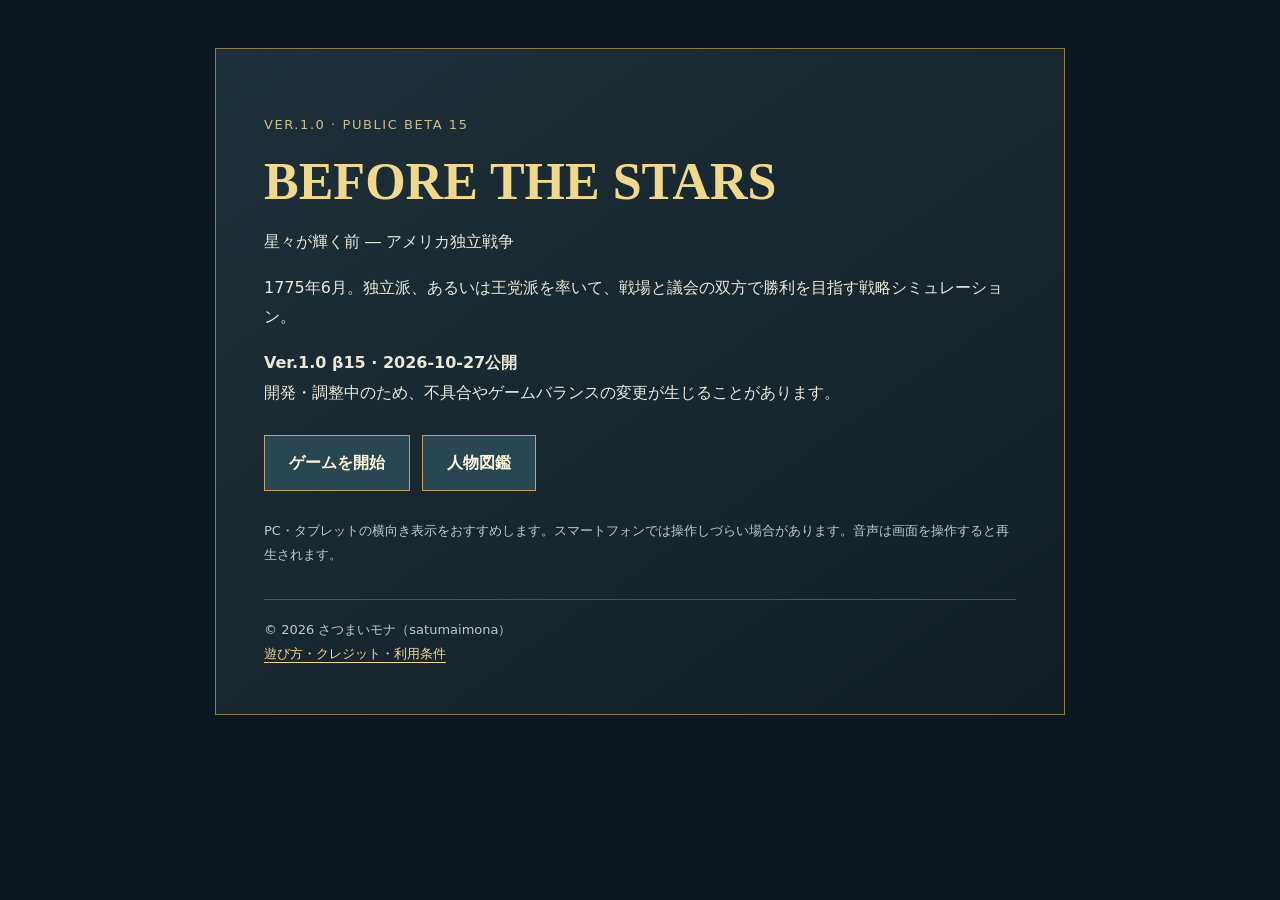
==== index.html @ d1712472 "Align beta15 entrance release date" ====
<!doctype html>
<html lang="ja"><head><meta charset="utf-8"><meta name="viewport" content="width=device-width,initial-scale=1"><meta name="theme-color" content="#0d171f"><title>BEFORE THE STARS — Ver.1.0 β15</title><style>:root{color-scheme:dark;font-family:"Yu Gothic",Meiryo,system-ui,sans-serif}*{box-sizing:border-box}body{margin:0;background:#0d171f;color:#ebe8da;line-height:1.85}main{width:min(850px,calc(100% - 32px));margin:48px auto;padding:clamp(22px,5vw,48px);border:1px solid #8d784a;background:linear-gradient(145deg,#1e3039,#111e27)}h1{font-family:Georgia,serif;line-height:1.12;font-size:clamp(30px,7vw,52px);color:#f0d88e;margin:0 0 16px}h2{font-size:21px;color:#f0d88e;border-bottom:1px solid #5f654f;padding-bottom:8px;margin-top:32px}.eyebrow{letter-spacing:.12em;font-size:13px;color:#cebd8c}p{margin:16px 0}a{color:#f0d88e;text-underline-offset:4px}a:focus-visible{outline:3px solid #a9d7ef;outline-offset:4px}.actions{display:flex;flex-wrap:wrap;gap:12px;margin:28px 0}.button{display:inline-block;padding:12px 24px;border:1px solid #bfa269;text-decoration:none;background:#294653;color:#fff8dd;font-weight:700}.button:hover{background:#365a68}.muted,footer{color:#bdc9c9;font-size:13px}footer{border-top:1px solid #46534f;padding-top:18px;margin-top:32px}li{margin:8px 0}@media(max-width:600px){main{margin:16px auto}.actions a{width:100%;text-align:center}}</style></head><body><main><p class="eyebrow">VER.1.0 · PUBLIC BETA 15</p><h1>BEFORE THE STARS</h1><p>星々が輝く前 ― アメリカ独立戦争</p><p>1775年6月。独立派、あるいは王党派を率いて、戦場と議会の双方で勝利を目指す戦略シミュレーション。</p><p><strong>Ver.1.0 β15 · 2026-10-27公開</strong><br>開発・調整中のため、不具合やゲームバランスの変更が生じることがあります。</p><nav class="actions" aria-label="ゲームメニュー"><a class="button" href="runtime/game.html">ゲームを開始</a><a class="button" href="runtime/game.html?almanac=1">人物図鑑</a></nav><p class="muted">PC・タブレットの横向き表示をおすすめします。スマートフォンでは操作しづらい場合があります。音声は画面を操作すると再生されます。</p><footer>© 2026 さつまいモナ（satumaimona）<br><a href="about.html">遊び方・クレジット・利用条件</a></footer></main></body></html>
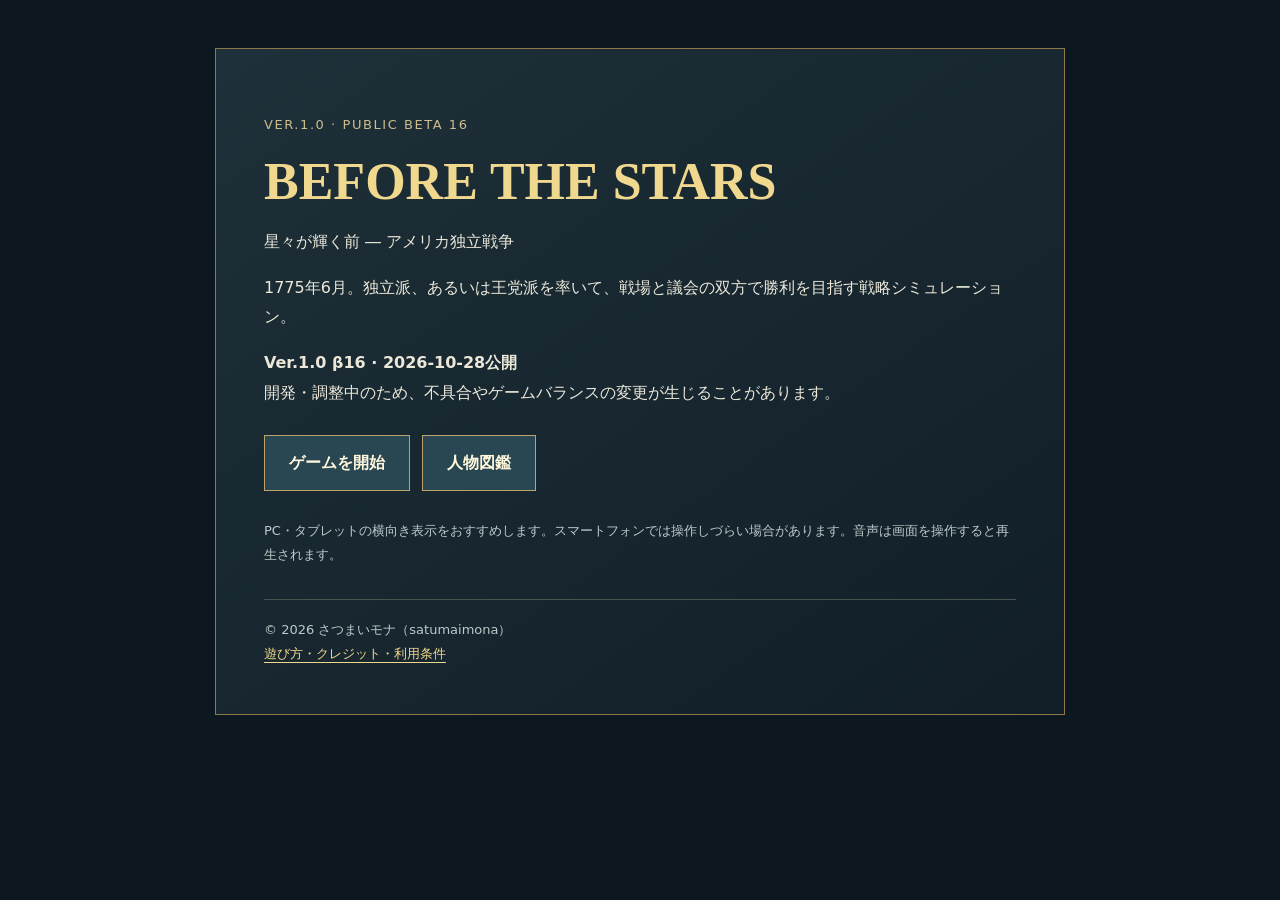
==== commit 5443696c: "Prepare beta16 release history and entry pages" ====
--- a/index.html
+++ b/index.html
@@ -1,2 +1,2 @@
 <!doctype html>
-<html lang="ja"><head><meta charset="utf-8"><meta name="viewport" content="width=device-width,initial-scale=1"><meta name="theme-color" content="#0d171f"><title>BEFORE THE STARS — Ver.1.0 β15</title><style>:root{color-scheme:dark;font-family:"Yu Gothic",Meiryo,system-ui,sans-serif}*{box-sizing:border-box}body{margin:0;background:#0d171f;color:#ebe8da;line-height:1.85}main{width:min(850px,calc(100% - 32px));margin:48px auto;padding:clamp(22px,5vw,48px);border:1px solid #8d784a;background:linear-gradient(145deg,#1e3039,#111e27)}h1{font-family:Georgia,serif;line-height:1.12;font-size:clamp(30px,7vw,52px);color:#f0d88e;margin:0 0 16px}h2{font-size:21px;color:#f0d88e;border-bottom:1px solid #5f654f;padding-bottom:8px;margin-top:32px}.eyebrow{letter-spacing:.12em;font-size:13px;color:#cebd8c}p{margin:16px 0}a{color:#f0d88e;text-underline-offset:4px}a:focus-visible{outline:3px solid #a9d7ef;outline-offset:4px}.actions{display:flex;flex-wrap:wrap;gap:12px;margin:28px 0}.button{display:inline-block;padding:12px 24px;border:1px solid #bfa269;text-decoration:none;background:#294653;color:#fff8dd;font-weight:700}.button:hover{background:#365a68}.muted,footer{color:#bdc9c9;font-size:13px}footer{border-top:1px solid #46534f;padding-top:18px;margin-top:32px}li{margin:8px 0}@media(max-width:600px){main{margin:16px auto}.actions a{width:100%;text-align:center}}</style></head><body><main><p class="eyebrow">VER.1.0 · PUBLIC BETA 15</p><h1>BEFORE THE STARS</h1><p>星々が輝く前 ― アメリカ独立戦争</p><p>1775年6月。独立派、あるいは王党派を率いて、戦場と議会の双方で勝利を目指す戦略シミュレーション。</p><p><strong>Ver.1.0 β15 · 2026-10-27公開</strong><br>開発・調整中のため、不具合やゲームバランスの変更が生じることがあります。</p><nav class="actions" aria-label="ゲームメニュー"><a class="button" href="runtime/game.html">ゲームを開始</a><a class="button" href="runtime/game.html?almanac=1">人物図鑑</a></nav><p class="muted">PC・タブレットの横向き表示をおすすめします。スマートフォンでは操作しづらい場合があります。音声は画面を操作すると再生されます。</p><footer>© 2026 さつまいモナ（satumaimona）<br><a href="about.html">遊び方・クレジット・利用条件</a></footer></main></body></html>
+<html lang="ja"><head><meta charset="utf-8"><meta name="viewport" content="width=device-width,initial-scale=1"><meta name="theme-color" content="#0d171f"><title>BEFORE THE STARS — Ver.1.0 β16</title><style>:root{color-scheme:dark;font-family:"Yu Gothic",Meiryo,system-ui,sans-serif}*{box-sizing:border-box}body{margin:0;background:#0d171f;color:#ebe8da;line-height:1.85}main{width:min(850px,calc(100% - 32px));margin:48px auto;padding:clamp(22px,5vw,48px);border:1px solid #8d784a;background:linear-gradient(145deg,#1e3039,#111e27)}h1{font-family:Georgia,serif;line-height:1.12;font-size:clamp(30px,7vw,52px);color:#f0d88e;margin:0 0 16px}h2{font-size:21px;color:#f0d88e;border-bottom:1px solid #5f654f;padding-bottom:8px;margin-top:32px}.eyebrow{letter-spacing:.12em;font-size:13px;color:#cebd8c}p{margin:16px 0}a{color:#f0d88e;text-underline-offset:4px}a:focus-visible{outline:3px solid #a9d7ef;outline-offset:4px}.actions{display:flex;flex-wrap:wrap;gap:12px;margin:28px 0}.button{display:inline-block;padding:12px 24px;border:1px solid #bfa269;text-decoration:none;background:#294653;color:#fff8dd;font-weight:700}.button:hover{background:#365a68}.muted,footer{color:#bdc9c9;font-size:13px}footer{border-top:1px solid #46534f;padding-top:18px;margin-top:32px}li{margin:8px 0}@media(max-width:600px){main{margin:16px auto}.actions a{width:100%;text-align:center}}</style></head><body><main><p class="eyebrow">VER.1.0 · PUBLIC BETA 16</p><h1>BEFORE THE STARS</h1><p>星々が輝く前 ― アメリカ独立戦争</p><p>1775年6月。独立派、あるいは王党派を率いて、戦場と議会の双方で勝利を目指す戦略シミュレーション。</p><p><strong>Ver.1.0 β16 · 2026-10-28公開</strong><br>開発・調整中のため、不具合やゲームバランスの変更が生じることがあります。</p><nav class="actions" aria-label="ゲームメニュー"><a class="button" href="runtime/game.html">ゲームを開始</a><a class="button" href="runtime/game.html?almanac=1">人物図鑑</a></nav><p class="muted">PC・タブレットの横向き表示をおすすめします。スマートフォンでは操作しづらい場合があります。音声は画面を操作すると再生されます。</p><footer>© 2026 さつまいモナ（satumaimona）<br><a href="about.html">遊び方・クレジット・利用条件</a></footer></main></body></html>
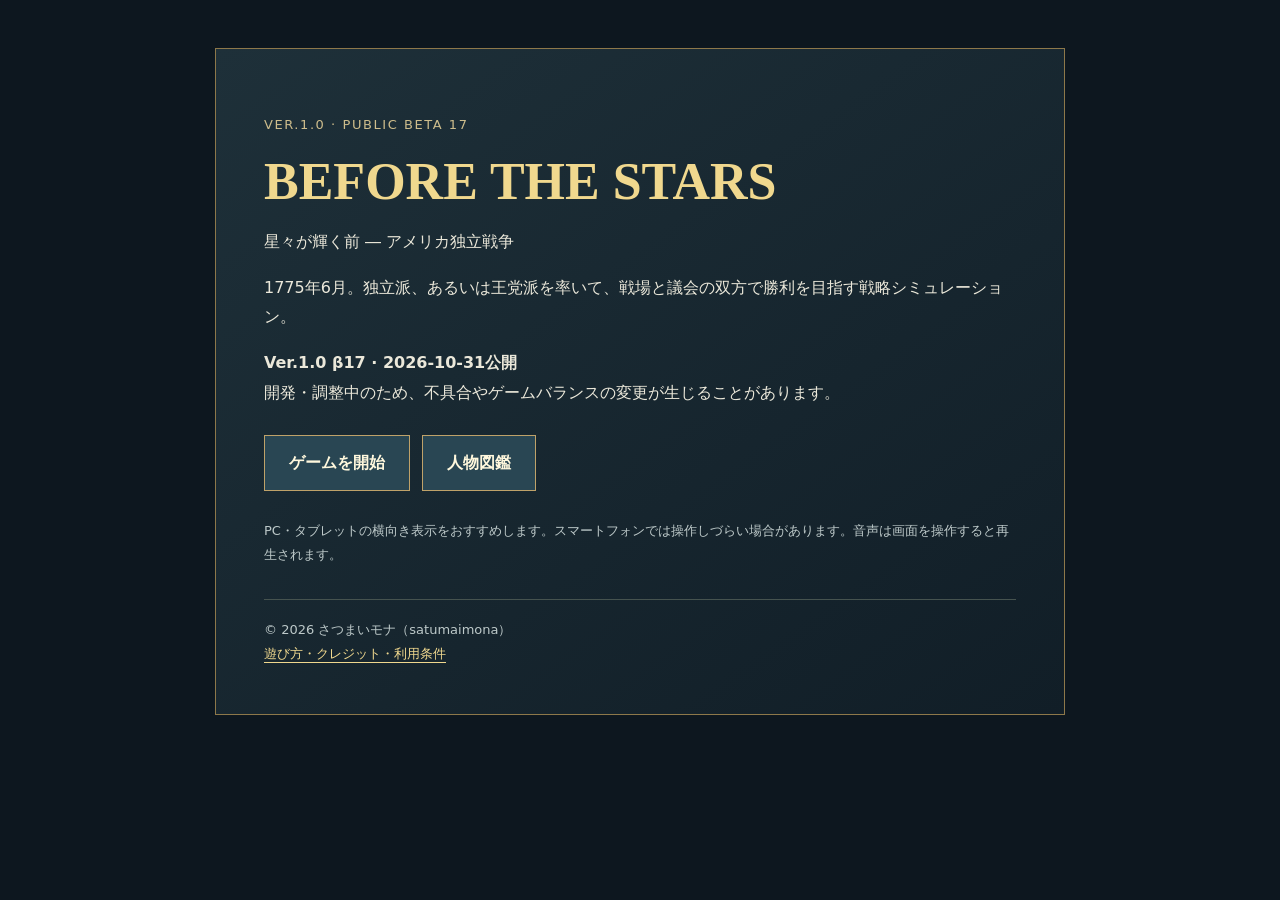
==== commit ab4f4665: "Prepare beta17 public version and release notes" ====
--- a/index.html
+++ b/index.html
@@ -1,2 +1,2 @@
 <!doctype html>
-<html lang="ja"><head><meta charset="utf-8"><meta name="viewport" content="width=device-width,initial-scale=1"><meta name="theme-color" content="#0d171f"><title>BEFORE THE STARS — Ver.1.0 β16</title><style>:root{color-scheme:dark;font-family:"Yu Gothic",Meiryo,system-ui,sans-serif}*{box-sizing:border-box}body{margin:0;background:#0d171f;color:#ebe8da;line-height:1.85}main{width:min(850px,calc(100% - 32px));margin:48px auto;padding:clamp(22px,5vw,48px);border:1px solid #8d784a;background:linear-gradient(145deg,#1e3039,#111e27)}h1{font-family:Georgia,serif;line-height:1.12;font-size:clamp(30px,7vw,52px);color:#f0d88e;margin:0 0 16px}h2{font-size:21px;color:#f0d88e;border-bottom:1px solid #5f654f;padding-bottom:8px;margin-top:32px}.eyebrow{letter-spacing:.12em;font-size:13px;color:#cebd8c}p{margin:16px 0}a{color:#f0d88e;text-underline-offset:4px}a:focus-visible{outline:3px solid #a9d7ef;outline-offset:4px}.actions{display:flex;flex-wrap:wrap;gap:12px;margin:28px 0}.button{display:inline-block;padding:12px 24px;border:1px solid #bfa269;text-decoration:none;background:#294653;color:#fff8dd;font-weight:700}.button:hover{background:#365a68}.muted,footer{color:#bdc9c9;font-size:13px}footer{border-top:1px solid #46534f;padding-top:18px;margin-top:32px}li{margin:8px 0}@media(max-width:600px){main{margin:16px auto}.actions a{width:100%;text-align:center}}</style></head><body><main><p class="eyebrow">VER.1.0 · PUBLIC BETA 16</p><h1>BEFORE THE STARS</h1><p>星々が輝く前 ― アメリカ独立戦争</p><p>1775年6月。独立派、あるいは王党派を率いて、戦場と議会の双方で勝利を目指す戦略シミュレーション。</p><p><strong>Ver.1.0 β16 · 2026-10-28公開</strong><br>開発・調整中のため、不具合やゲームバランスの変更が生じることがあります。</p><nav class="actions" aria-label="ゲームメニュー"><a class="button" href="runtime/game.html">ゲームを開始</a><a class="button" href="runtime/game.html?almanac=1">人物図鑑</a></nav><p class="muted">PC・タブレットの横向き表示をおすすめします。スマートフォンでは操作しづらい場合があります。音声は画面を操作すると再生されます。</p><footer>© 2026 さつまいモナ（satumaimona）<br><a href="about.html">遊び方・クレジット・利用条件</a></footer></main></body></html>
+<html lang="ja"><head><meta charset="utf-8"><meta name="viewport" content="width=device-width,initial-scale=1"><meta name="theme-color" content="#0d171f"><title>BEFORE THE STARS — Ver.1.0 β17</title><style>:root{color-scheme:dark;font-family:"Yu Gothic",Meiryo,system-ui,sans-serif}*{box-sizing:border-box}body{margin:0;background:#0d171f;color:#ebe8da;line-height:1.85}main{width:min(850px,calc(100% - 32px));margin:48px auto;padding:clamp(22px,5vw,48px);border:1px solid #8d784a;background:linear-gradient(145deg,#1e3039,#111e27)}h1{font-family:Georgia,serif;line-height:1.12;font-size:clamp(30px,7vw,52px);color:#f0d88e;margin:0 0 16px}h2{font-size:21px;color:#f0d88e;border-bottom:1px solid #5f654f;padding-bottom:8px;margin-top:32px}.eyebrow{letter-spacing:.12em;font-size:13px;color:#cebd8c}p{margin:16px 0}a{color:#f0d88e;text-underline-offset:4px}a:focus-visible{outline:3px solid #a9d7ef;outline-offset:4px}.actions{display:flex;flex-wrap:wrap;gap:12px;margin:28px 0}.button{display:inline-block;padding:12px 24px;border:1px solid #bfa269;text-decoration:none;background:#294653;color:#fff8dd;font-weight:700}.button:hover{background:#365a68}.muted,footer{color:#bdc9c9;font-size:13px}footer{border-top:1px solid #46534f;padding-top:18px;margin-top:32px}li{margin:8px 0}@media(max-width:600px){main{margin:16px auto}.actions a{width:100%;text-align:center}}</style></head><body><main><p class="eyebrow">VER.1.0 · PUBLIC BETA 17</p><h1>BEFORE THE STARS</h1><p>星々が輝く前 ― アメリカ独立戦争</p><p>1775年6月。独立派、あるいは王党派を率いて、戦場と議会の双方で勝利を目指す戦略シミュレーション。</p><p><strong>Ver.1.0 β17 · 2026-10-31公開</strong><br>開発・調整中のため、不具合やゲームバランスの変更が生じることがあります。</p><nav class="actions" aria-label="ゲームメニュー"><a class="button" href="runtime/game.html">ゲームを開始</a><a class="button" href="runtime/game.html?almanac=1">人物図鑑</a></nav><p class="muted">PC・タブレットの横向き表示をおすすめします。スマートフォンでは操作しづらい場合があります。音声は画面を操作すると再生されます。</p><footer>© 2026 さつまいモナ（satumaimona）<br><a href="about.html">遊び方・クレジット・利用条件</a></footer></main></body></html>
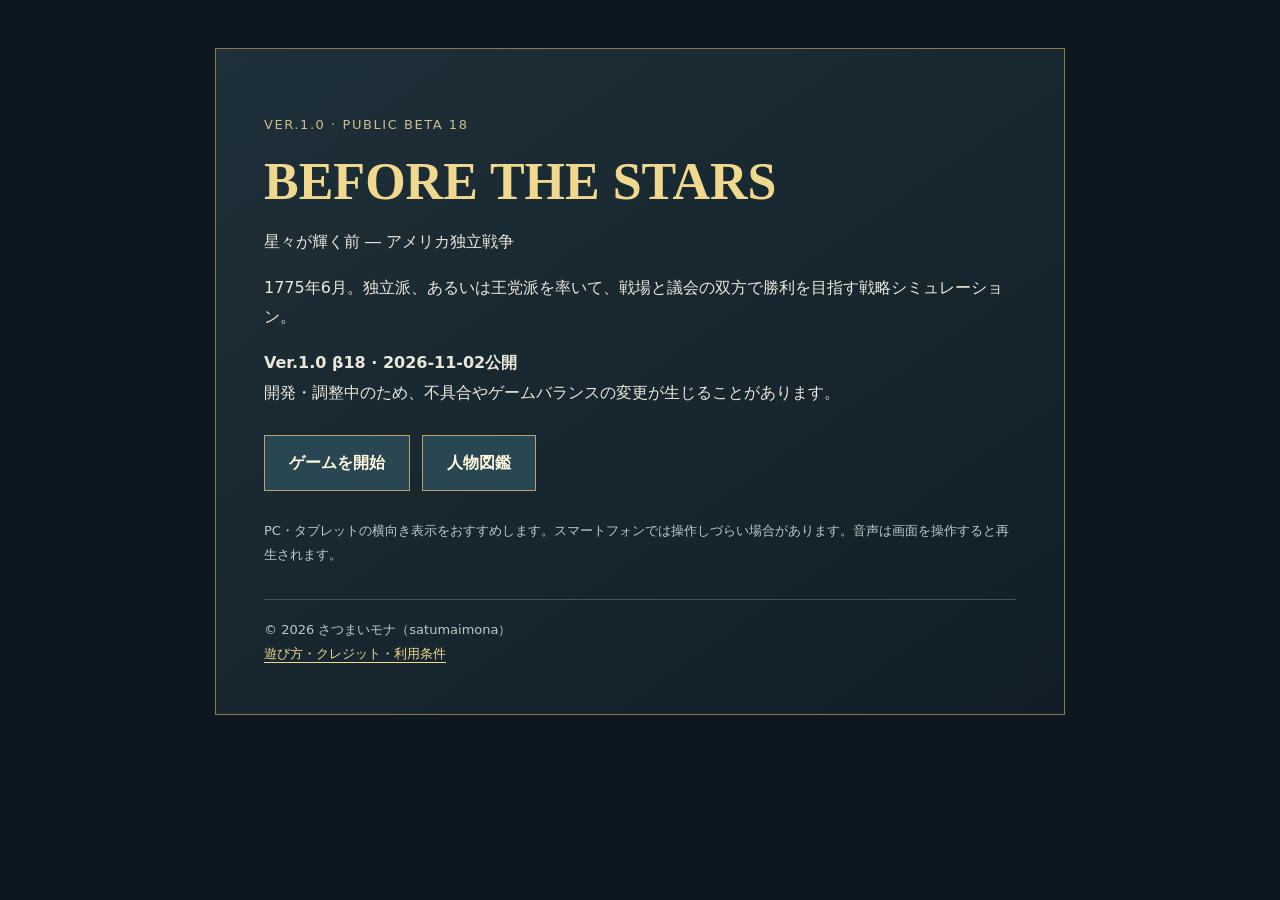
==== commit 8c049efb: "Prepare beta18 release notes and public version" ====
--- a/index.html
+++ b/index.html
@@ -1,2 +1,2 @@
 <!doctype html>
-<html lang="ja"><head><meta charset="utf-8"><meta name="viewport" content="width=device-width,initial-scale=1"><meta name="theme-color" content="#0d171f"><title>BEFORE THE STARS — Ver.1.0 β17</title><style>:root{color-scheme:dark;font-family:"Yu Gothic",Meiryo,system-ui,sans-serif}*{box-sizing:border-box}body{margin:0;background:#0d171f;color:#ebe8da;line-height:1.85}main{width:min(850px,calc(100% - 32px));margin:48px auto;padding:clamp(22px,5vw,48px);border:1px solid #8d784a;background:linear-gradient(145deg,#1e3039,#111e27)}h1{font-family:Georgia,serif;line-height:1.12;font-size:clamp(30px,7vw,52px);color:#f0d88e;margin:0 0 16px}h2{font-size:21px;color:#f0d88e;border-bottom:1px solid #5f654f;padding-bottom:8px;margin-top:32px}.eyebrow{letter-spacing:.12em;font-size:13px;color:#cebd8c}p{margin:16px 0}a{color:#f0d88e;text-underline-offset:4px}a:focus-visible{outline:3px solid #a9d7ef;outline-offset:4px}.actions{display:flex;flex-wrap:wrap;gap:12px;margin:28px 0}.button{display:inline-block;padding:12px 24px;border:1px solid #bfa269;text-decoration:none;background:#294653;color:#fff8dd;font-weight:700}.button:hover{background:#365a68}.muted,footer{color:#bdc9c9;font-size:13px}footer{border-top:1px solid #46534f;padding-top:18px;margin-top:32px}li{margin:8px 0}@media(max-width:600px){main{margin:16px auto}.actions a{width:100%;text-align:center}}</style></head><body><main><p class="eyebrow">VER.1.0 · PUBLIC BETA 17</p><h1>BEFORE THE STARS</h1><p>星々が輝く前 ― アメリカ独立戦争</p><p>1775年6月。独立派、あるいは王党派を率いて、戦場と議会の双方で勝利を目指す戦略シミュレーション。</p><p><strong>Ver.1.0 β17 · 2026-10-31公開</strong><br>開発・調整中のため、不具合やゲームバランスの変更が生じることがあります。</p><nav class="actions" aria-label="ゲームメニュー"><a class="button" href="runtime/game.html">ゲームを開始</a><a class="button" href="runtime/game.html?almanac=1">人物図鑑</a></nav><p class="muted">PC・タブレットの横向き表示をおすすめします。スマートフォンでは操作しづらい場合があります。音声は画面を操作すると再生されます。</p><footer>© 2026 さつまいモナ（satumaimona）<br><a href="about.html">遊び方・クレジット・利用条件</a></footer></main></body></html>
+<html lang="ja"><head><meta charset="utf-8"><meta name="viewport" content="width=device-width,initial-scale=1"><meta name="theme-color" content="#0d171f"><title>BEFORE THE STARS — Ver.1.0 β18</title><style>:root{color-scheme:dark;font-family:"Yu Gothic",Meiryo,system-ui,sans-serif}*{box-sizing:border-box}body{margin:0;background:#0d171f;color:#ebe8da;line-height:1.85}main{width:min(850px,calc(100% - 32px));margin:48px auto;padding:clamp(22px,5vw,48px);border:1px solid #8d784a;background:linear-gradient(145deg,#1e3039,#111e27)}h1{font-family:Georgia,serif;line-height:1.12;font-size:clamp(30px,7vw,52px);color:#f0d88e;margin:0 0 16px}h2{font-size:21px;color:#f0d88e;border-bottom:1px solid #5f654f;padding-bottom:8px;margin-top:32px}.eyebrow{letter-spacing:.12em;font-size:13px;color:#cebd8c}p{margin:16px 0}a{color:#f0d88e;text-underline-offset:4px}a:focus-visible{outline:3px solid #a9d7ef;outline-offset:4px}.actions{display:flex;flex-wrap:wrap;gap:12px;margin:28px 0}.button{display:inline-block;padding:12px 24px;border:1px solid #bfa269;text-decoration:none;background:#294653;color:#fff8dd;font-weight:700}.button:hover{background:#365a68}.muted,footer{color:#bdc9c9;font-size:13px}footer{border-top:1px solid #46534f;padding-top:18px;margin-top:32px}li{margin:8px 0}@media(max-width:600px){main{margin:16px auto}.actions a{width:100%;text-align:center}}</style></head><body><main><p class="eyebrow">VER.1.0 · PUBLIC BETA 18</p><h1>BEFORE THE STARS</h1><p>星々が輝く前 ― アメリカ独立戦争</p><p>1775年6月。独立派、あるいは王党派を率いて、戦場と議会の双方で勝利を目指す戦略シミュレーション。</p><p><strong>Ver.1.0 β18 · 2026-11-02公開</strong><br>開発・調整中のため、不具合やゲームバランスの変更が生じることがあります。</p><nav class="actions" aria-label="ゲームメニュー"><a class="button" href="runtime/game.html">ゲームを開始</a><a class="button" href="runtime/game.html?almanac=1">人物図鑑</a></nav><p class="muted">PC・タブレットの横向き表示をおすすめします。スマートフォンでは操作しづらい場合があります。音声は画面を操作すると再生されます。</p><footer>© 2026 さつまいモナ（satumaimona）<br><a href="about.html">遊び方・クレジット・利用条件</a></footer></main></body></html>
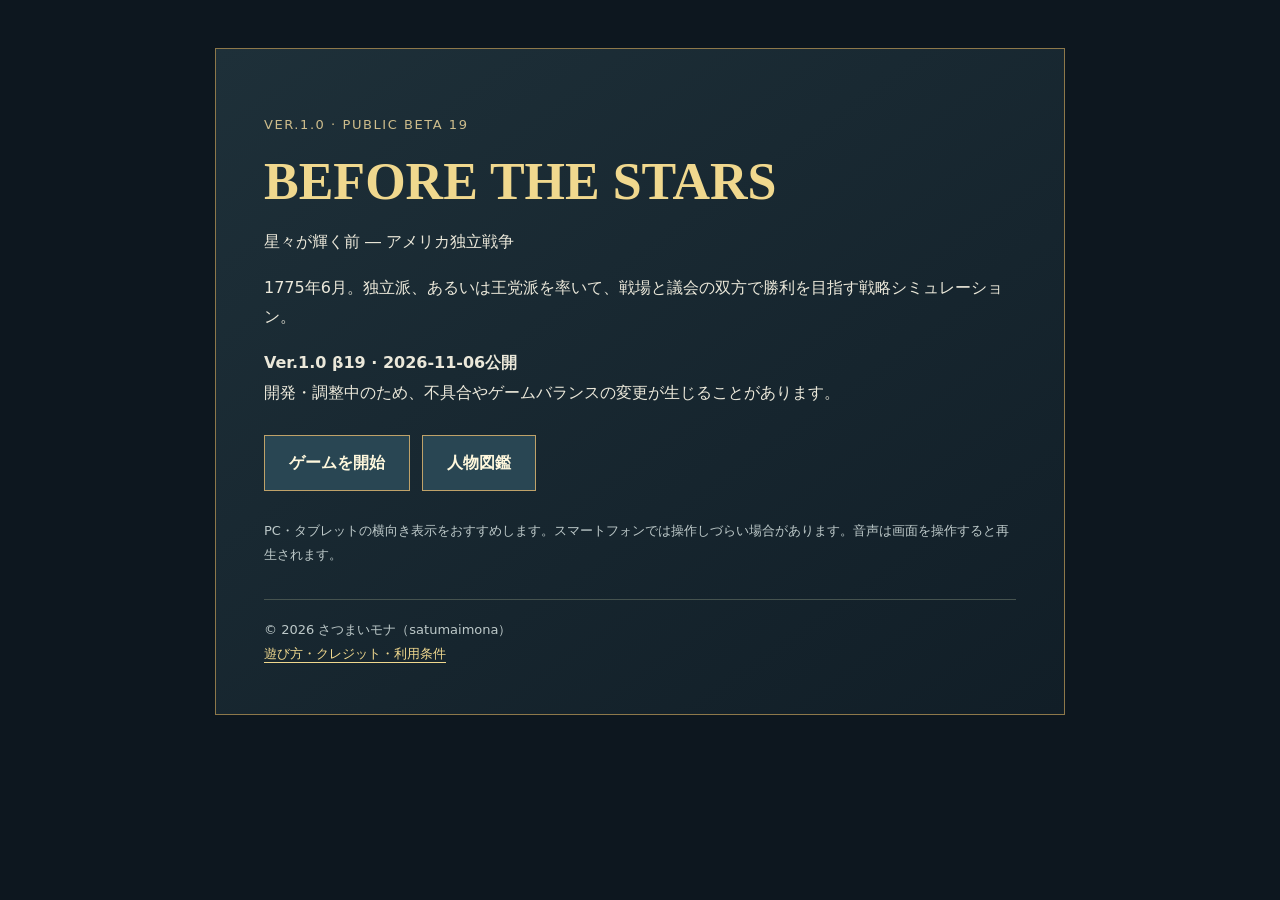
==== commit 8e03cf42: "Prepare beta19 release notes and public version" ====
--- a/index.html
+++ b/index.html
@@ -1,2 +1,2 @@
 <!doctype html>
-<html lang="ja"><head><meta charset="utf-8"><meta name="viewport" content="width=device-width,initial-scale=1"><meta name="theme-color" content="#0d171f"><title>BEFORE THE STARS — Ver.1.0 β18</title><style>:root{color-scheme:dark;font-family:"Yu Gothic",Meiryo,system-ui,sans-serif}*{box-sizing:border-box}body{margin:0;background:#0d171f;color:#ebe8da;line-height:1.85}main{width:min(850px,calc(100% - 32px));margin:48px auto;padding:clamp(22px,5vw,48px);border:1px solid #8d784a;background:linear-gradient(145deg,#1e3039,#111e27)}h1{font-family:Georgia,serif;line-height:1.12;font-size:clamp(30px,7vw,52px);color:#f0d88e;margin:0 0 16px}h2{font-size:21px;color:#f0d88e;border-bottom:1px solid #5f654f;padding-bottom:8px;margin-top:32px}.eyebrow{letter-spacing:.12em;font-size:13px;color:#cebd8c}p{margin:16px 0}a{color:#f0d88e;text-underline-offset:4px}a:focus-visible{outline:3px solid #a9d7ef;outline-offset:4px}.actions{display:flex;flex-wrap:wrap;gap:12px;margin:28px 0}.button{display:inline-block;padding:12px 24px;border:1px solid #bfa269;text-decoration:none;background:#294653;color:#fff8dd;font-weight:700}.button:hover{background:#365a68}.muted,footer{color:#bdc9c9;font-size:13px}footer{border-top:1px solid #46534f;padding-top:18px;margin-top:32px}li{margin:8px 0}@media(max-width:600px){main{margin:16px auto}.actions a{width:100%;text-align:center}}</style></head><body><main><p class="eyebrow">VER.1.0 · PUBLIC BETA 18</p><h1>BEFORE THE STARS</h1><p>星々が輝く前 ― アメリカ独立戦争</p><p>1775年6月。独立派、あるいは王党派を率いて、戦場と議会の双方で勝利を目指す戦略シミュレーション。</p><p><strong>Ver.1.0 β18 · 2026-11-02公開</strong><br>開発・調整中のため、不具合やゲームバランスの変更が生じることがあります。</p><nav class="actions" aria-label="ゲームメニュー"><a class="button" href="runtime/game.html">ゲームを開始</a><a class="button" href="runtime/game.html?almanac=1">人物図鑑</a></nav><p class="muted">PC・タブレットの横向き表示をおすすめします。スマートフォンでは操作しづらい場合があります。音声は画面を操作すると再生されます。</p><footer>© 2026 さつまいモナ（satumaimona）<br><a href="about.html">遊び方・クレジット・利用条件</a></footer></main></body></html>
+<html lang="ja"><head><meta charset="utf-8"><meta name="viewport" content="width=device-width,initial-scale=1"><meta name="theme-color" content="#0d171f"><title>BEFORE THE STARS — Ver.1.0 β19</title><style>:root{color-scheme:dark;font-family:"Yu Gothic",Meiryo,system-ui,sans-serif}*{box-sizing:border-box}body{margin:0;background:#0d171f;color:#ebe8da;line-height:1.85}main{width:min(850px,calc(100% - 32px));margin:48px auto;padding:clamp(22px,5vw,48px);border:1px solid #8d784a;background:linear-gradient(145deg,#1e3039,#111e27)}h1{font-family:Georgia,serif;line-height:1.12;font-size:clamp(30px,7vw,52px);color:#f0d88e;margin:0 0 16px}h2{font-size:21px;color:#f0d88e;border-bottom:1px solid #5f654f;padding-bottom:8px;margin-top:32px}.eyebrow{letter-spacing:.12em;font-size:13px;color:#cebd8c}p{margin:16px 0}a{color:#f0d88e;text-underline-offset:4px}a:focus-visible{outline:3px solid #a9d7ef;outline-offset:4px}.actions{display:flex;flex-wrap:wrap;gap:12px;margin:28px 0}.button{display:inline-block;padding:12px 24px;border:1px solid #bfa269;text-decoration:none;background:#294653;color:#fff8dd;font-weight:700}.button:hover{background:#365a68}.muted,footer{color:#bdc9c9;font-size:13px}footer{border-top:1px solid #46534f;padding-top:18px;margin-top:32px}li{margin:8px 0}@media(max-width:600px){main{margin:16px auto}.actions a{width:100%;text-align:center}}</style></head><body><main><p class="eyebrow">VER.1.0 · PUBLIC BETA 19</p><h1>BEFORE THE STARS</h1><p>星々が輝く前 ― アメリカ独立戦争</p><p>1775年6月。独立派、あるいは王党派を率いて、戦場と議会の双方で勝利を目指す戦略シミュレーション。</p><p><strong>Ver.1.0 β19 · 2026-11-06公開</strong><br>開発・調整中のため、不具合やゲームバランスの変更が生じることがあります。</p><nav class="actions" aria-label="ゲームメニュー"><a class="button" href="runtime/game.html">ゲームを開始</a><a class="button" href="runtime/game.html?almanac=1">人物図鑑</a></nav><p class="muted">PC・タブレットの横向き表示をおすすめします。スマートフォンでは操作しづらい場合があります。音声は画面を操作すると再生されます。</p><footer>© 2026 さつまいモナ（satumaimona）<br><a href="about.html">遊び方・クレジット・利用条件</a></footer></main></body></html>
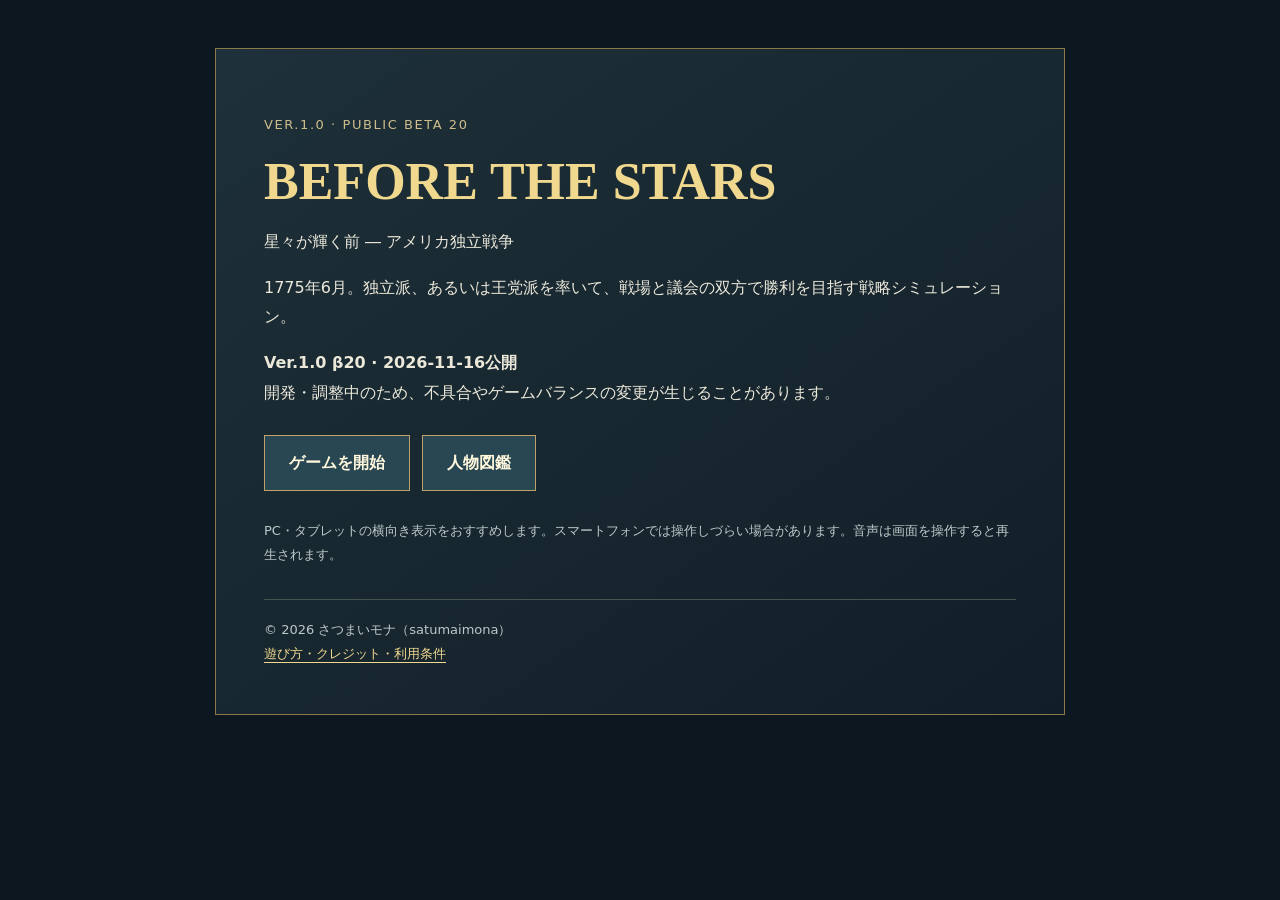
==== commit a210d3f2: "Prepare beta20 public version and changelog" ====
--- a/index.html
+++ b/index.html
@@ -1,2 +1,2 @@
 <!doctype html>
-<html lang="ja"><head><meta charset="utf-8"><meta name="viewport" content="width=device-width,initial-scale=1"><meta name="theme-color" content="#0d171f"><title>BEFORE THE STARS — Ver.1.0 β19</title><style>:root{color-scheme:dark;font-family:"Yu Gothic",Meiryo,system-ui,sans-serif}*{box-sizing:border-box}body{margin:0;background:#0d171f;color:#ebe8da;line-height:1.85}main{width:min(850px,calc(100% - 32px));margin:48px auto;padding:clamp(22px,5vw,48px);border:1px solid #8d784a;background:linear-gradient(145deg,#1e3039,#111e27)}h1{font-family:Georgia,serif;line-height:1.12;font-size:clamp(30px,7vw,52px);color:#f0d88e;margin:0 0 16px}h2{font-size:21px;color:#f0d88e;border-bottom:1px solid #5f654f;padding-bottom:8px;margin-top:32px}.eyebrow{letter-spacing:.12em;font-size:13px;color:#cebd8c}p{margin:16px 0}a{color:#f0d88e;text-underline-offset:4px}a:focus-visible{outline:3px solid #a9d7ef;outline-offset:4px}.actions{display:flex;flex-wrap:wrap;gap:12px;margin:28px 0}.button{display:inline-block;padding:12px 24px;border:1px solid #bfa269;text-decoration:none;background:#294653;color:#fff8dd;font-weight:700}.button:hover{background:#365a68}.muted,footer{color:#bdc9c9;font-size:13px}footer{border-top:1px solid #46534f;padding-top:18px;margin-top:32px}li{margin:8px 0}@media(max-width:600px){main{margin:16px auto}.actions a{width:100%;text-align:center}}</style></head><body><main><p class="eyebrow">VER.1.0 · PUBLIC BETA 19</p><h1>BEFORE THE STARS</h1><p>星々が輝く前 ― アメリカ独立戦争</p><p>1775年6月。独立派、あるいは王党派を率いて、戦場と議会の双方で勝利を目指す戦略シミュレーション。</p><p><strong>Ver.1.0 β19 · 2026-11-06公開</strong><br>開発・調整中のため、不具合やゲームバランスの変更が生じることがあります。</p><nav class="actions" aria-label="ゲームメニュー"><a class="button" href="runtime/game.html">ゲームを開始</a><a class="button" href="runtime/game.html?almanac=1">人物図鑑</a></nav><p class="muted">PC・タブレットの横向き表示をおすすめします。スマートフォンでは操作しづらい場合があります。音声は画面を操作すると再生されます。</p><footer>© 2026 さつまいモナ（satumaimona）<br><a href="about.html">遊び方・クレジット・利用条件</a></footer></main></body></html>
+<html lang="ja"><head><meta charset="utf-8"><meta name="viewport" content="width=device-width,initial-scale=1"><meta name="theme-color" content="#0d171f"><title>BEFORE THE STARS — Ver.1.0 β20</title><style>:root{color-scheme:dark;font-family:"Yu Gothic",Meiryo,system-ui,sans-serif}*{box-sizing:border-box}body{margin:0;background:#0d171f;color:#ebe8da;line-height:1.85}main{width:min(850px,calc(100% - 32px));margin:48px auto;padding:clamp(22px,5vw,48px);border:1px solid #8d784a;background:linear-gradient(145deg,#1e3039,#111e27)}h1{font-family:Georgia,serif;line-height:1.12;font-size:clamp(30px,7vw,52px);color:#f0d88e;margin:0 0 16px}h2{font-size:21px;color:#f0d88e;border-bottom:1px solid #5f654f;padding-bottom:8px;margin-top:32px}.eyebrow{letter-spacing:.12em;font-size:13px;color:#cebd8c}p{margin:16px 0}a{color:#f0d88e;text-underline-offset:4px}a:focus-visible{outline:3px solid #a9d7ef;outline-offset:4px}.actions{display:flex;flex-wrap:wrap;gap:12px;margin:28px 0}.button{display:inline-block;padding:12px 24px;border:1px solid #bfa269;text-decoration:none;background:#294653;color:#fff8dd;font-weight:700}.button:hover{background:#365a68}.muted,footer{color:#bdc9c9;font-size:13px}footer{border-top:1px solid #46534f;padding-top:18px;margin-top:32px}li{margin:8px 0}@media(max-width:600px){main{margin:16px auto}.actions a{width:100%;text-align:center}}</style></head><body><main><p class="eyebrow">VER.1.0 · PUBLIC BETA 20</p><h1>BEFORE THE STARS</h1><p>星々が輝く前 ― アメリカ独立戦争</p><p>1775年6月。独立派、あるいは王党派を率いて、戦場と議会の双方で勝利を目指す戦略シミュレーション。</p><p><strong>Ver.1.0 β20 · 2026-11-16公開</strong><br>開発・調整中のため、不具合やゲームバランスの変更が生じることがあります。</p><nav class="actions" aria-label="ゲームメニュー"><a class="button" href="runtime/game.html">ゲームを開始</a><a class="button" href="runtime/game.html?almanac=1">人物図鑑</a></nav><p class="muted">PC・タブレットの横向き表示をおすすめします。スマートフォンでは操作しづらい場合があります。音声は画面を操作すると再生されます。</p><footer>© 2026 さつまいモナ（satumaimona）<br><a href="about.html">遊び方・クレジット・利用条件</a></footer></main></body></html>
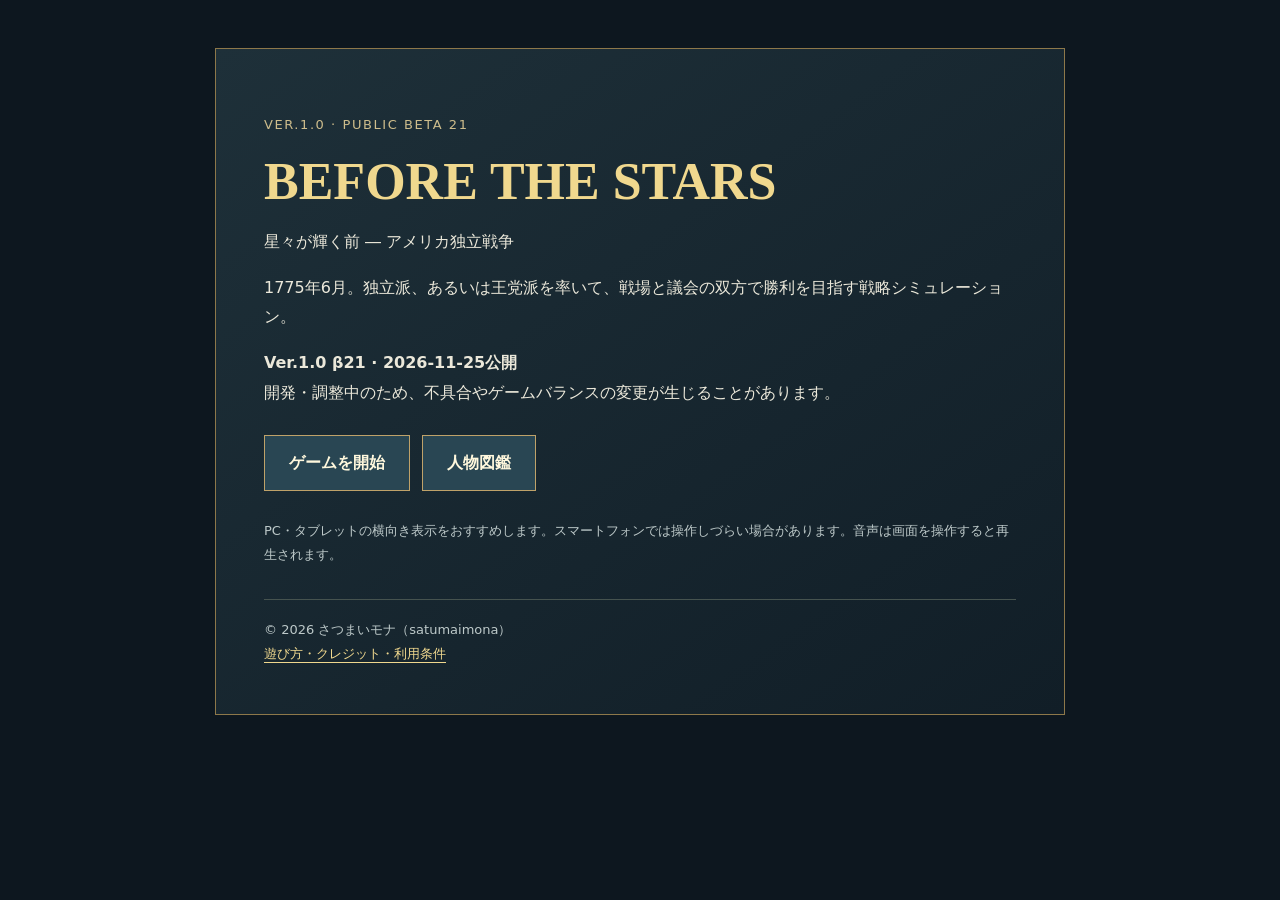
==== commit b0f722e6: "Prepare beta21 memory optimization release Crop 50 support masks without changing visible pixels or " ====
--- a/index.html
+++ b/index.html
@@ -1,2 +1,2 @@
 <!doctype html>
-<html lang="ja"><head><meta charset="utf-8"><meta name="viewport" content="width=device-width,initial-scale=1"><meta name="theme-color" content="#0d171f"><title>BEFORE THE STARS — Ver.1.0 β20</title><style>:root{color-scheme:dark;font-family:"Yu Gothic",Meiryo,system-ui,sans-serif}*{box-sizing:border-box}body{margin:0;background:#0d171f;color:#ebe8da;line-height:1.85}main{width:min(850px,calc(100% - 32px));margin:48px auto;padding:clamp(22px,5vw,48px);border:1px solid #8d784a;background:linear-gradient(145deg,#1e3039,#111e27)}h1{font-family:Georgia,serif;line-height:1.12;font-size:clamp(30px,7vw,52px);color:#f0d88e;margin:0 0 16px}h2{font-size:21px;color:#f0d88e;border-bottom:1px solid #5f654f;padding-bottom:8px;margin-top:32px}.eyebrow{letter-spacing:.12em;font-size:13px;color:#cebd8c}p{margin:16px 0}a{color:#f0d88e;text-underline-offset:4px}a:focus-visible{outline:3px solid #a9d7ef;outline-offset:4px}.actions{display:flex;flex-wrap:wrap;gap:12px;margin:28px 0}.button{display:inline-block;padding:12px 24px;border:1px solid #bfa269;text-decoration:none;background:#294653;color:#fff8dd;font-weight:700}.button:hover{background:#365a68}.muted,footer{color:#bdc9c9;font-size:13px}footer{border-top:1px solid #46534f;padding-top:18px;margin-top:32px}li{margin:8px 0}@media(max-width:600px){main{margin:16px auto}.actions a{width:100%;text-align:center}}</style></head><body><main><p class="eyebrow">VER.1.0 · PUBLIC BETA 20</p><h1>BEFORE THE STARS</h1><p>星々が輝く前 ― アメリカ独立戦争</p><p>1775年6月。独立派、あるいは王党派を率いて、戦場と議会の双方で勝利を目指す戦略シミュレーション。</p><p><strong>Ver.1.0 β20 · 2026-11-16公開</strong><br>開発・調整中のため、不具合やゲームバランスの変更が生じることがあります。</p><nav class="actions" aria-label="ゲームメニュー"><a class="button" href="runtime/game.html">ゲームを開始</a><a class="button" href="runtime/game.html?almanac=1">人物図鑑</a></nav><p class="muted">PC・タブレットの横向き表示をおすすめします。スマートフォンでは操作しづらい場合があります。音声は画面を操作すると再生されます。</p><footer>© 2026 さつまいモナ（satumaimona）<br><a href="about.html">遊び方・クレジット・利用条件</a></footer></main></body></html>
+<html lang="ja"><head><meta charset="utf-8"><meta name="viewport" content="width=device-width,initial-scale=1"><meta name="theme-color" content="#0d171f"><title>BEFORE THE STARS — Ver.1.0 β21</title><style>:root{color-scheme:dark;font-family:"Yu Gothic",Meiryo,system-ui,sans-serif}*{box-sizing:border-box}body{margin:0;background:#0d171f;color:#ebe8da;line-height:1.85}main{width:min(850px,calc(100% - 32px));margin:48px auto;padding:clamp(22px,5vw,48px);border:1px solid #8d784a;background:linear-gradient(145deg,#1e3039,#111e27)}h1{font-family:Georgia,serif;line-height:1.12;font-size:clamp(30px,7vw,52px);color:#f0d88e;margin:0 0 16px}h2{font-size:21px;color:#f0d88e;border-bottom:1px solid #5f654f;padding-bottom:8px;margin-top:32px}.eyebrow{letter-spacing:.12em;font-size:13px;color:#cebd8c}p{margin:16px 0}a{color:#f0d88e;text-underline-offset:4px}a:focus-visible{outline:3px solid #a9d7ef;outline-offset:4px}.actions{display:flex;flex-wrap:wrap;gap:12px;margin:28px 0}.button{display:inline-block;padding:12px 24px;border:1px solid #bfa269;text-decoration:none;background:#294653;color:#fff8dd;font-weight:700}.button:hover{background:#365a68}.muted,footer{color:#bdc9c9;font-size:13px}footer{border-top:1px solid #46534f;padding-top:18px;margin-top:32px}li{margin:8px 0}@media(max-width:600px){main{margin:16px auto}.actions a{width:100%;text-align:center}}</style></head><body><main><p class="eyebrow">VER.1.0 · PUBLIC BETA 21</p><h1>BEFORE THE STARS</h1><p>星々が輝く前 ― アメリカ独立戦争</p><p>1775年6月。独立派、あるいは王党派を率いて、戦場と議会の双方で勝利を目指す戦略シミュレーション。</p><p><strong>Ver.1.0 β21 · 2026-11-25公開</strong><br>開発・調整中のため、不具合やゲームバランスの変更が生じることがあります。</p><nav class="actions" aria-label="ゲームメニュー"><a class="button" href="runtime/game.html">ゲームを開始</a><a class="button" href="runtime/game.html?almanac=1">人物図鑑</a></nav><p class="muted">PC・タブレットの横向き表示をおすすめします。スマートフォンでは操作しづらい場合があります。音声は画面を操作すると再生されます。</p><footer>© 2026 さつまいモナ（satumaimona）<br><a href="about.html">遊び方・クレジット・利用条件</a></footer></main></body></html>
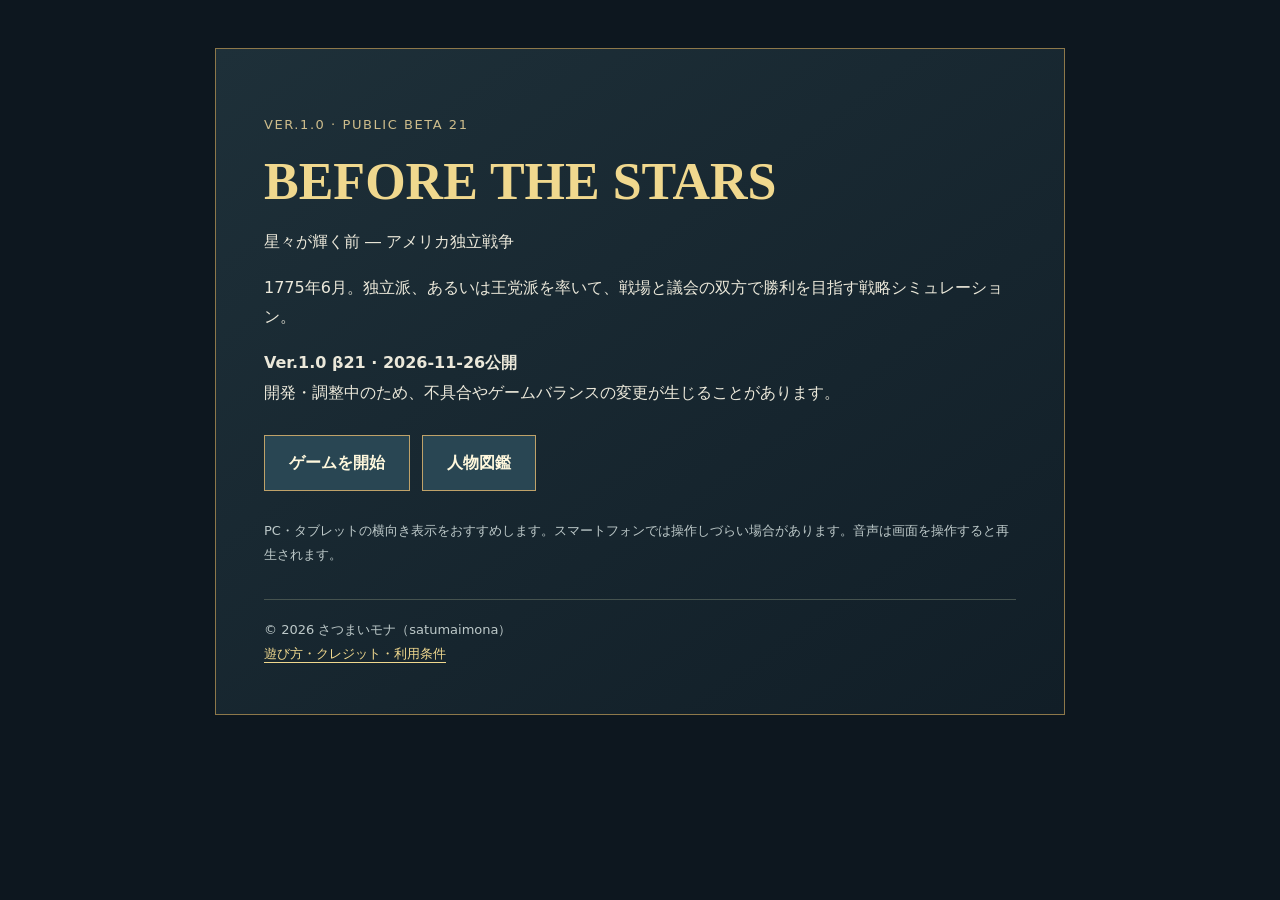
==== commit d9d2a0d6: "Align beta21 publication date with November 26" ====
--- a/index.html
+++ b/index.html
@@ -1,2 +1,2 @@
 <!doctype html>
-<html lang="ja"><head><meta charset="utf-8"><meta name="viewport" content="width=device-width,initial-scale=1"><meta name="theme-color" content="#0d171f"><title>BEFORE THE STARS — Ver.1.0 β21</title><style>:root{color-scheme:dark;font-family:"Yu Gothic",Meiryo,system-ui,sans-serif}*{box-sizing:border-box}body{margin:0;background:#0d171f;color:#ebe8da;line-height:1.85}main{width:min(850px,calc(100% - 32px));margin:48px auto;padding:clamp(22px,5vw,48px);border:1px solid #8d784a;background:linear-gradient(145deg,#1e3039,#111e27)}h1{font-family:Georgia,serif;line-height:1.12;font-size:clamp(30px,7vw,52px);color:#f0d88e;margin:0 0 16px}h2{font-size:21px;color:#f0d88e;border-bottom:1px solid #5f654f;padding-bottom:8px;margin-top:32px}.eyebrow{letter-spacing:.12em;font-size:13px;color:#cebd8c}p{margin:16px 0}a{color:#f0d88e;text-underline-offset:4px}a:focus-visible{outline:3px solid #a9d7ef;outline-offset:4px}.actions{display:flex;flex-wrap:wrap;gap:12px;margin:28px 0}.button{display:inline-block;padding:12px 24px;border:1px solid #bfa269;text-decoration:none;background:#294653;color:#fff8dd;font-weight:700}.button:hover{background:#365a68}.muted,footer{color:#bdc9c9;font-size:13px}footer{border-top:1px solid #46534f;padding-top:18px;margin-top:32px}li{margin:8px 0}@media(max-width:600px){main{margin:16px auto}.actions a{width:100%;text-align:center}}</style></head><body><main><p class="eyebrow">VER.1.0 · PUBLIC BETA 21</p><h1>BEFORE THE STARS</h1><p>星々が輝く前 ― アメリカ独立戦争</p><p>1775年6月。独立派、あるいは王党派を率いて、戦場と議会の双方で勝利を目指す戦略シミュレーション。</p><p><strong>Ver.1.0 β21 · 2026-11-25公開</strong><br>開発・調整中のため、不具合やゲームバランスの変更が生じることがあります。</p><nav class="actions" aria-label="ゲームメニュー"><a class="button" href="runtime/game.html">ゲームを開始</a><a class="button" href="runtime/game.html?almanac=1">人物図鑑</a></nav><p class="muted">PC・タブレットの横向き表示をおすすめします。スマートフォンでは操作しづらい場合があります。音声は画面を操作すると再生されます。</p><footer>© 2026 さつまいモナ（satumaimona）<br><a href="about.html">遊び方・クレジット・利用条件</a></footer></main></body></html>
+<html lang="ja"><head><meta charset="utf-8"><meta name="viewport" content="width=device-width,initial-scale=1"><meta name="theme-color" content="#0d171f"><title>BEFORE THE STARS — Ver.1.0 β21</title><style>:root{color-scheme:dark;font-family:"Yu Gothic",Meiryo,system-ui,sans-serif}*{box-sizing:border-box}body{margin:0;background:#0d171f;color:#ebe8da;line-height:1.85}main{width:min(850px,calc(100% - 32px));margin:48px auto;padding:clamp(22px,5vw,48px);border:1px solid #8d784a;background:linear-gradient(145deg,#1e3039,#111e27)}h1{font-family:Georgia,serif;line-height:1.12;font-size:clamp(30px,7vw,52px);color:#f0d88e;margin:0 0 16px}h2{font-size:21px;color:#f0d88e;border-bottom:1px solid #5f654f;padding-bottom:8px;margin-top:32px}.eyebrow{letter-spacing:.12em;font-size:13px;color:#cebd8c}p{margin:16px 0}a{color:#f0d88e;text-underline-offset:4px}a:focus-visible{outline:3px solid #a9d7ef;outline-offset:4px}.actions{display:flex;flex-wrap:wrap;gap:12px;margin:28px 0}.button{display:inline-block;padding:12px 24px;border:1px solid #bfa269;text-decoration:none;background:#294653;color:#fff8dd;font-weight:700}.button:hover{background:#365a68}.muted,footer{color:#bdc9c9;font-size:13px}footer{border-top:1px solid #46534f;padding-top:18px;margin-top:32px}li{margin:8px 0}@media(max-width:600px){main{margin:16px auto}.actions a{width:100%;text-align:center}}</style></head><body><main><p class="eyebrow">VER.1.0 · PUBLIC BETA 21</p><h1>BEFORE THE STARS</h1><p>星々が輝く前 ― アメリカ独立戦争</p><p>1775年6月。独立派、あるいは王党派を率いて、戦場と議会の双方で勝利を目指す戦略シミュレーション。</p><p><strong>Ver.1.0 β21 · 2026-11-26公開</strong><br>開発・調整中のため、不具合やゲームバランスの変更が生じることがあります。</p><nav class="actions" aria-label="ゲームメニュー"><a class="button" href="runtime/game.html">ゲームを開始</a><a class="button" href="runtime/game.html?almanac=1">人物図鑑</a></nav><p class="muted">PC・タブレットの横向き表示をおすすめします。スマートフォンでは操作しづらい場合があります。音声は画面を操作すると再生されます。</p><footer>© 2026 さつまいモナ（satumaimona）<br><a href="about.html">遊び方・クレジット・利用条件</a></footer></main></body></html>
